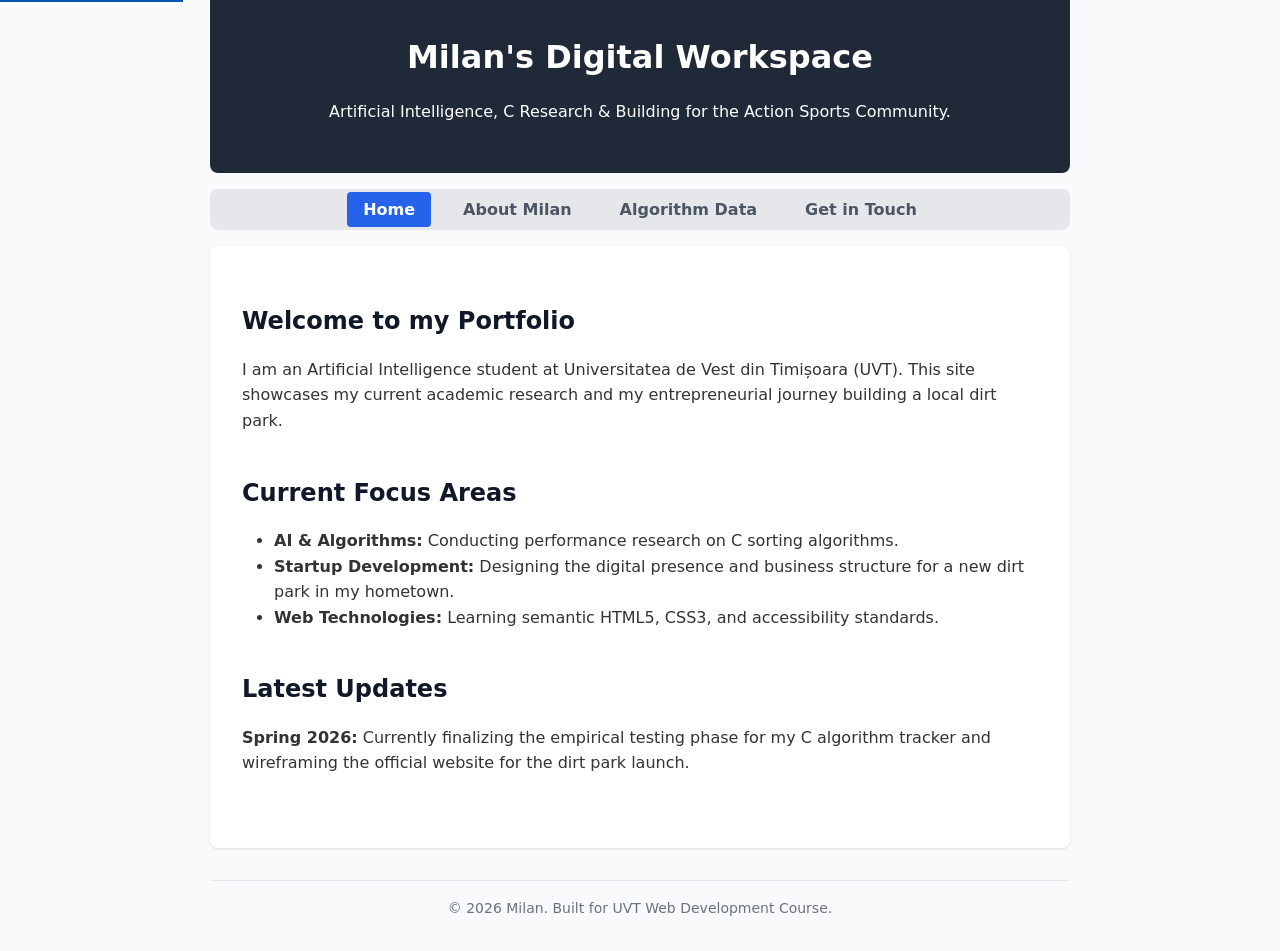
==== index.html @ 84be80d5 "Add files via upload" ====
<!DOCTYPE html>
<html lang="en">
<head>
    <meta charset="UTF-8">
    <meta name="viewport" content="width=device-width, initial-scale=1.0">
    <title>Milan | AI & Startup Portfolio</title>
    <link rel="stylesheet" href="styles.css">
</head>
<body>
    <a href="#main-content" class="skip-link">Skip to main content</a>

    <header>
        <h1>Milan's Digital Workspace</h1>
        <p>Artificial Intelligence, C Research & Building for the Action Sports Community.</p>
    </header>

    <nav>
        <ul>
            <li><a href="index.html" aria-current="page">Home</a></li>
            <li><a href="about.html">About Milan</a></li>
            <li><a href="data.html">Algorithm Data</a></li>
            <li><a href="contact.html">Get in Touch</a></li>
        </ul>
    </nav>

    <main id="main-content">
        <section>
            <h2>Welcome to my Portfolio</h2>
            <p>I am an Artificial Intelligence student at Universitatea de Vest din Timișoara (UVT). This site showcases my current academic research and my entrepreneurial journey building a local dirt park.</p>
        </section>

        <section>
            <h2>Current Focus Areas</h2>
            <ul>
                <li><strong>AI & Algorithms:</strong> Conducting performance research on C sorting algorithms.</li>
                <li><strong>Startup Development:</strong> Designing the digital presence and business structure for a new dirt park in my hometown.</li>
                <li><strong>Web Technologies:</strong> Learning semantic HTML5, CSS3, and accessibility standards.</li>
            </ul>
        </section>

        <section>
            <h2>Latest Updates</h2>
            <p><strong>Spring 2026:</strong> Currently finalizing the empirical testing phase for my C algorithm tracker and wireframing the official website for the dirt park launch.</p>
        </section>
    </main>

    <footer>
        <p>&copy; 2026 Milan. Built for UVT Web Development Course.</p>
    </footer>
</body>
</html>
---- styles.css ----
/* --- CSS Reset & Base Styles --- */
* {
    box-sizing: border-box;
    margin: 0;
    padding: 0;
}

body {
    font-family: system-ui, -apple-system, sans-serif;
    line-height: 1.6;
    color: #333;
    background-color: #f9fafb;
    max-width: 900px;
    margin: 0 auto;
    padding: 0 20px;
}

/* --- Accessibility: Skip Link --- */
.skip-link {
    position: absolute;
    top: -40px;
    left: 0;
    background: #0056b3;
    color: white;
    padding: 8px;
    z-index: 100;
    transition: top 0.2s ease;
    text-decoration: none;
}

.skip-link:focus {
    top: 0;
}

/* --- Typography & Headings --- */
h1, h2, h3 {
    color: #111827;
    margin-bottom: 1rem;
    margin-top: 1.5rem;
}

p {
    margin-bottom: 1rem;
}

/* --- Landmarks --- */
header {
    background-color: #1f2937;
    color: #ffffff;
    padding: 2rem 1rem;
    text-align: center;
    border-radius: 0 0 8px 8px;
}

header h1 {
    color: #ffffff;
    margin-top: 0;
}

/* --- Navigation --- */
nav {
    background-color: #e5e7eb;
    margin: 1rem 0;
    padding: 0.5rem;
    border-radius: 8px;
}

nav ul {
    list-style: none;
    display: flex;
    flex-wrap: wrap;
    gap: 1rem;
    justify-content: center;
}

nav a {
    text-decoration: none;
    color: #4b5563;
    font-weight: 600;
    padding: 0.5rem 1rem;
    border-radius: 4px;
    transition: background-color 0.2s;
}

nav a:hover, 
nav a[aria-current="page"] {
    background-color: #2563eb;
    color: white;
}

/* --- Main Content --- */
main {
    background: #ffffff;
    padding: 2rem;
    border-radius: 8px;
    box-shadow: 0 1px 3px rgba(0,0,0,0.1);
    margin-bottom: 2rem;
}

section {
    margin-bottom: 2.5rem;
}

section ul {
    margin-left: 2rem;
    margin-bottom: 1rem;
}

/* --- Tables --- */
table {
    width: 100%;
    border-collapse: collapse;
    margin-top: 1rem;
}

caption {
    text-align: left;
    font-style: italic;
    color: #6b7280;
    margin-bottom: 0.5rem;
}

th, td {
    border: 1px solid #d1d5db;
    padding: 0.75rem;
    text-align: left;
}

thead th {
    background-color: #f3f4f6;
    font-weight: bold;
}

tbody tr:nth-child(even) {
    background-color: #f9fafb;
}

/* --- Forms --- */
fieldset {
    border: 1px solid #d1d5db;
    padding: 1.5rem;
    border-radius: 8px;
}

legend {
    font-weight: bold;
    padding: 0 0.5rem;
    color: #1f2937;
}

.form-group {
    margin-bottom: 1.25rem;
}

label {
    display: block;
    margin-bottom: 0.5rem;
    font-weight: 500;
}

input[type="text"],
input[type="email"],
select,
textarea {
    width: 100%;
    padding: 0.75rem;
    border: 1px solid #d1d5db;
    border-radius: 4px;
    font-family: inherit;
}

input:focus, select:focus, textarea:focus {
    outline: 2px solid #2563eb;
    outline-offset: -1px;
}

button {
    background-color: #2563eb;
    color: white;
    padding: 0.75rem 1.5rem;
    border: none;
    border-radius: 4px;
    font-size: 1rem;
    cursor: pointer;
    font-weight: bold;
}

button:hover {
    background-color: #1d4ed8;
}

/* --- Footer --- */
footer {
    text-align: center;
    padding: 1rem;
    color: #6b7280;
    font-size: 0.875rem;
    border-top: 1px solid #e5e7eb;
}
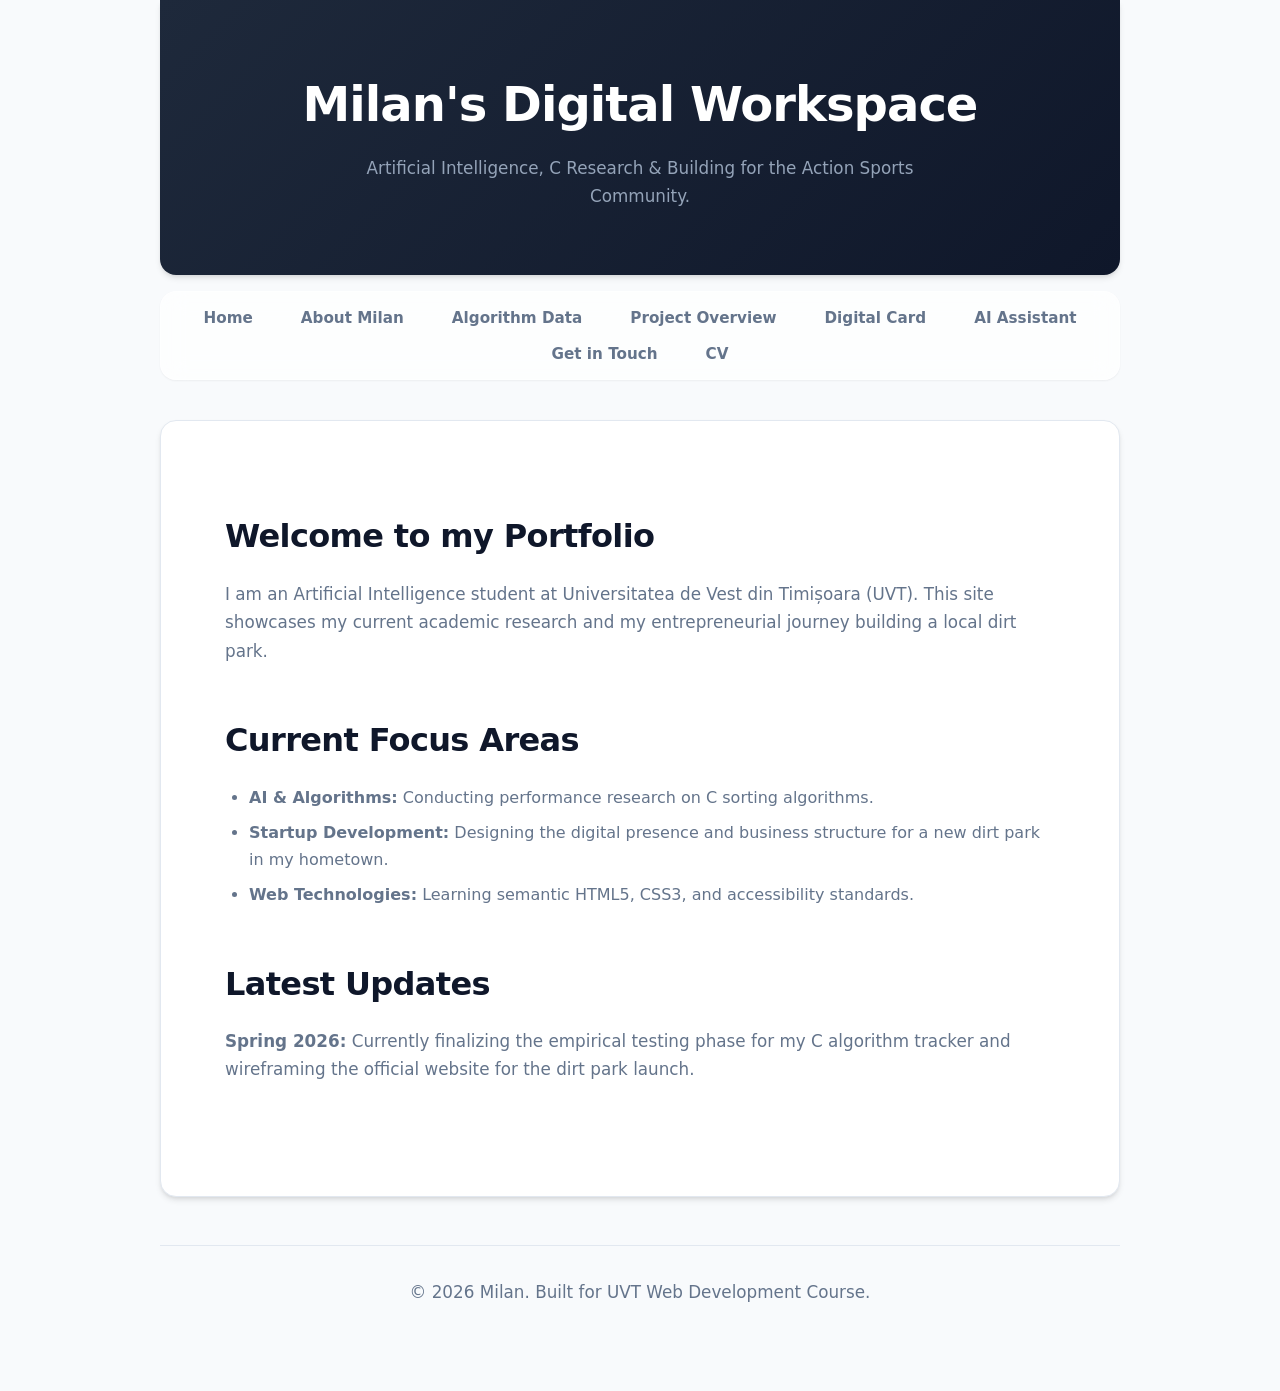
==== commit e7b04b3b: "Add files via upload" ====
--- a/index.html
+++ b/index.html
@@ -14,12 +14,17 @@
         <p>Artificial Intelligence, C Research & Building for the Action Sports Community.</p>
     </header>
 
-    <nav>
+            <nav>
         <ul>
-            <li><a href="index.html" aria-current="page">Home</a></li>
+            <li><a href="index.html">Home</a></li>
             <li><a href="about.html">About Milan</a></li>
             <li><a href="data.html">Algorithm Data</a></li>
+            <li><a href="overview.html">Project Overview</a></li>
+            <li><a href="card.html">Digital Card</a></li>
+            <li><a href="chatbot.html">AI Assistant</a></li>
             <li><a href="contact.html">Get in Touch</a></li>
+            <li><a href="cv.html">CV</a></li>
+            
         </ul>
     </nav>
 
--- a/styles.css
+++ b/styles.css
@@ -1,4 +1,27 @@
-/* --- CSS Reset & Base Styles --- */
+
+
+:root {
+   
+    --bg-color: #f8fafc;
+    --surface: #ffffff;
+    --surface-glass: rgba(255, 255, 255, 0.7);
+    --primary: #4f46e5;   
+    --primary-hover: #4338ca;
+    --primary-light: #e0e7ff;
+    --text-main: #0f172a;
+    --text-muted: #64748b;
+    --border: #e2e8f0;
+    
+    --radius-lg: 16px;
+    --radius-md: 12px;
+    --radius-sm: 8px;
+    
+    --shadow-sm: 0 1px 2px 0 rgb(0 0 0 / 0.05);
+    --shadow-md: 0 4px 6px -1px rgb(0 0 0 / 0.1), 0 2px 4px -2px rgb(0 0 0 / 0.1);
+    --shadow-hover: 0 20px 25px -5px rgb(0 0 0 / 0.1), 0 8px 10px -6px rgb(0 0 0 / 0.1);
+    --transition: all 0.3s cubic-bezier(0.4, 0, 0.2, 1);
+}
+
 * {
     box-sizing: border-box;
     margin: 0;
@@ -6,156 +29,198 @@
 }
 
 body {
-    font-family: system-ui, -apple-system, sans-serif;
-    line-height: 1.6;
-    color: #333;
-    background-color: #f9fafb;
-    max-width: 900px;
+    font-family: 'Inter', system-ui, -apple-system, sans-serif;
+    line-height: 1.7;
+    color: var(--text-main);
+    background-color: var(--bg-color);
+    max-width: 1000px;
     margin: 0 auto;
     padding: 0 20px;
-}
-
-/* --- Accessibility: Skip Link --- */
+    -webkit-font-smoothing: antialiased;
+}
+
 .skip-link {
     position: absolute;
-    top: -40px;
-    left: 0;
-    background: #0056b3;
+    top: -100px;
+    left: 20px;
+    background: var(--primary);
     color: white;
-    padding: 8px;
-    z-index: 100;
-    transition: top 0.2s ease;
+    padding: 12px 24px;
+    z-index: 1000;
+    border-radius: var(--radius-sm);
+    transition: var(--transition);
     text-decoration: none;
+    font-weight: 600;
 }
 
 .skip-link:focus {
-    top: 0;
-}
-
-/* --- Typography & Headings --- */
+    top: 20px;
+    box-shadow: var(--shadow-md);
+}
+
 h1, h2, h3 {
-    color: #111827;
+    color: var(--text-main);
+    font-weight: 700;
+    letter-spacing: -0.02em;
     margin-bottom: 1rem;
     margin-top: 1.5rem;
 }
 
+h1 { font-size: clamp(2rem, 5vw, 3rem); }
+h2 { font-size: clamp(1.5rem, 3vw, 2rem); }
+h3 { font-size: clamp(1.25rem, 2vw, 1.5rem); }
+
 p {
-    margin-bottom: 1rem;
-}
-
-/* --- Landmarks --- */
+    color: var(--text-muted);
+    margin-bottom: 1.25rem;
+    font-size: 1.05rem;
+}
+
 header {
-    background-color: #1f2937;
+    background: linear-gradient(135deg, #1e293b 0%, #0f172a 100%);
     color: #ffffff;
-    padding: 2rem 1rem;
+    padding: 4rem 2rem;
     text-align: center;
-    border-radius: 0 0 8px 8px;
+    border-radius: 0 0 var(--radius-lg) var(--radius-lg);
+    box-shadow: var(--shadow-md);
+    margin-bottom: 2rem;
 }
 
 header h1 {
     color: #ffffff;
     margin-top: 0;
-}
-
-/* --- Navigation --- */
+    margin-bottom: 0.5rem;
+}
+
+header p {
+    color: #94a3b8;
+    max-width: 600px;
+    margin: 0 auto;
+}
+
 nav {
-    background-color: #e5e7eb;
-    margin: 1rem 0;
-    padding: 0.5rem;
-    border-radius: 8px;
+    background: var(--surface-glass);
+    backdrop-filter: blur(12px);
+    -webkit-backdrop-filter: blur(12px);
+    margin: -1rem auto 2.5rem auto; 
+    padding: 0.75rem;
+    border-radius: var(--radius-lg);
+    border: 1px solid rgba(255, 255, 255, 0.5);
+    box-shadow: var(--shadow-sm);
+    width: fit-content;
+    position: relative;
+    z-index: 10;
 }
 
 nav ul {
     list-style: none;
     display: flex;
     flex-wrap: wrap;
-    gap: 1rem;
+    gap: 0.5rem;
     justify-content: center;
 }
 
 nav a {
     text-decoration: none;
-    color: #4b5563;
-    font-weight: 600;
-    padding: 0.5rem 1rem;
-    border-radius: 4px;
-    transition: background-color 0.2s;
-}
-
-nav a:hover, 
+    color: var(--text-muted);
+    font-weight: 600;
+    font-size: 0.95rem;
+    padding: 0.5rem 1.25rem;
+    border-radius: var(--radius-sm);
+    transition: var(--transition);
+}
+
+nav a:hover {
+    color: var(--text-main);
+    background-color: var(--bg-color);
+}
+
 nav a[aria-current="page"] {
-    background-color: #2563eb;
+    background-color: var(--primary);
     color: white;
-}
-
-/* --- Main Content --- */
+    box-shadow: 0 4px 14px 0 rgba(79, 70, 229, 0.39);
+}
+
 main {
-    background: #ffffff;
-    padding: 2rem;
-    border-radius: 8px;
-    box-shadow: 0 1px 3px rgba(0,0,0,0.1);
-    margin-bottom: 2rem;
-}
-
-section {
-    margin-bottom: 2.5rem;
-}
+    background: var(--surface);
+    padding: 3rem;
+    border-radius: var(--radius-lg);
+    box-shadow: var(--shadow-md);
+    margin-bottom: 3rem;
+    border: 1px solid var(--border);
+}
+
+section { margin-bottom: 3rem; }
 
 section ul {
-    margin-left: 2rem;
-    margin-bottom: 1rem;
-}
-
-/* --- Tables --- */
+    margin-left: 1.5rem;
+    margin-bottom: 1.5rem;
+    color: var(--text-muted);
+}
+
+section ul li {
+    margin-bottom: 0.5rem;
+}
+
 table {
     width: 100%;
-    border-collapse: collapse;
-    margin-top: 1rem;
+    border-collapse: separate;
+    border-spacing: 0;
+    margin-top: 1.5rem;
+    border: 1px solid var(--border);
+    border-radius: var(--radius-md);
+    overflow: hidden;
 }
 
 caption {
     text-align: left;
-    font-style: italic;
-    color: #6b7280;
-    margin-bottom: 0.5rem;
+    font-size: 0.9rem;
+    color: var(--text-muted);
+    margin-bottom: 0.75rem;
 }
 
 th, td {
-    border: 1px solid #d1d5db;
-    padding: 0.75rem;
+    padding: 1rem 1.25rem;
     text-align: left;
+    border-bottom: 1px solid var(--border);
 }
 
 thead th {
-    background-color: #f3f4f6;
-    font-weight: bold;
-}
-
-tbody tr:nth-child(even) {
-    background-color: #f9fafb;
-}
-
-/* --- Forms --- */
+    background-color: #f8fafc;
+    font-weight: 600;
+    color: var(--text-main);
+    text-transform: uppercase;
+    font-size: 0.85rem;
+    letter-spacing: 0.05em;
+}
+
+tbody tr { transition: var(--transition); }
+tbody tr:hover { background-color: var(--primary-light); }
+tbody tr:last-child td, tbody tr:last-child th { border-bottom: none; }
+
 fieldset {
-    border: 1px solid #d1d5db;
-    padding: 1.5rem;
-    border-radius: 8px;
+    border: 1px solid var(--border);
+    padding: 2rem;
+    border-radius: var(--radius-md);
+    background: #f8fafc;
 }
 
 legend {
-    font-weight: bold;
-    padding: 0 0.5rem;
-    color: #1f2937;
-}
-
-.form-group {
-    margin-bottom: 1.25rem;
-}
+    font-weight: 600;
+    padding: 0 1rem;
+    color: var(--text-main);
+    background: var(--surface);
+    border-radius: var(--radius-sm);
+    border: 1px solid var(--border);
+}
+
+.form-group { margin-bottom: 1.5rem; }
 
 label {
     display: block;
     margin-bottom: 0.5rem;
-    font-weight: 500;
+    font-weight: 600;
+    font-size: 0.95rem;
 }
 
 input[type="text"],
@@ -163,37 +228,205 @@
 select,
 textarea {
     width: 100%;
-    padding: 0.75rem;
-    border: 1px solid #d1d5db;
-    border-radius: 4px;
+    padding: 0.875rem 1rem;
+    border: 1px solid var(--border);
+    border-radius: var(--radius-sm);
     font-family: inherit;
+    font-size: 1rem;
+    background: var(--surface);
+    transition: var(--transition);
 }
 
 input:focus, select:focus, textarea:focus {
-    outline: 2px solid #2563eb;
-    outline-offset: -1px;
+    outline: none;
+    border-color: var(--primary);
+    box-shadow: 0 0 0 4px rgba(79, 70, 229, 0.1);
 }
 
 button {
-    background-color: #2563eb;
+    background-color: var(--primary);
     color: white;
-    padding: 0.75rem 1.5rem;
+    padding: 1rem 2rem;
     border: none;
-    border-radius: 4px;
+    border-radius: var(--radius-sm);
     font-size: 1rem;
     cursor: pointer;
-    font-weight: bold;
+    font-weight: 600;
+    transition: var(--transition);
+    box-shadow: 0 4px 14px 0 rgba(79, 70, 229, 0.39);
 }
 
 button:hover {
-    background-color: #1d4ed8;
-}
-
-/* --- Footer --- */
+    background-color: var(--primary-hover);
+    transform: translateY(-2px);
+    box-shadow: 0 6px 20px rgba(79, 70, 229, 0.4);
+}
+
+.overview-grid {
+    display: grid;
+    grid-template-columns: 1fr;
+    gap: 2.5rem;
+}
+
+.profile-sidebar {
+    background: #f8fafc;
+    padding: 2rem;
+    border-radius: var(--radius-md);
+    border: 1px solid var(--border);
+    height: fit-content;
+}
+
+.card-container {
+    display: flex;
+    flex-wrap: wrap;
+    gap: 1.5rem;
+}
+
+.project-card {
+    background: var(--surface);
+    border: 1px solid var(--border);
+    padding: 1.75rem;
+    border-radius: var(--radius-md);
+    flex: 1 1 calc(50% - 1.5rem);
+    min-width: 240px;
+    transition: var(--transition);
+    box-shadow: var(--shadow-sm);
+}
+
+.project-card:hover {
+    transform: translateY(-5px);
+    box-shadow: var(--shadow-hover);
+    border-color: var(--primary-light);
+}
+
+.featured-card {
+    background: linear-gradient(145deg, #ffffff 0%, var(--primary-light) 100%);
+    border-color: var(--primary);
+    position: relative;
+    overflow: hidden;
+}
+
+.featured-card::before {
+    content: '';
+    position: absolute;
+    top: 0; left: 0; width: 4px; height: 100%;
+    background: var(--primary);
+}
+
+.featured-card h3 { color: var(--primary); }
+
 footer {
     text-align: center;
-    padding: 1rem;
-    color: #6b7280;
-    font-size: 0.875rem;
-    border-top: 1px solid #e5e7eb;
+    padding: 2rem;
+    color: var(--text-muted);
+    font-size: 0.9rem;
+    border-top: 1px solid var(--border);
+    margin-bottom: 2rem;
+}
+
+@media (min-width: 768px) {
+    .overview-grid {
+        grid-template-columns: 280px 1fr;
+    }
+    
+    main { padding: 4rem; }
+}
+/* --- HW3: CV Form & Validation Styles --- */
+
+.form-group-row {
+    display: flex;
+    flex-wrap: wrap;
+    gap: 1.5rem;
+    margin-bottom: 1.5rem;
+}
+
+.form-group-row .form-group {
+    flex: 1;
+    min-width: 250px;
+    margin-bottom: 0;
+}
+
+/* Accessibility Error States */
+.error-message {
+    display: none;
+    color: #dc2626; /* WCAG Accessible Red */
+    font-size: 0.85rem;
+    margin-top: 0.4rem;
+    font-weight: 600;
+}
+
+.input-error {
+    border-color: #dc2626 !important;
+    background-color: #fef2f2 !important;
+}
+
+/* Buttons */
+.form-actions {
+    display: flex;
+    gap: 1rem;
+    margin-top: 2rem;
+}
+
+.btn-secondary {
+    background-color: #f1f5f9;
+    color: var(--text-main);
+    box-shadow: none;
+}
+
+.btn-secondary:hover {
+    background-color: #e2e8f0;
+}
+
+/* --- HW3: Responsive Table & Dynamic Content --- */
+.table-responsive {
+    overflow-x: auto;
+    width: 100%;
+    border-radius: var(--radius-md);
+}
+
+.table-thumb {
+    width: 60px;
+    height: 60px;
+    object-fit: cover;
+    border-radius: var(--radius-sm);
+    border: 1px solid var(--border);
+}
+
+.no-img {
+    width: 60px;
+    height: 60px;
+    background: #e2e8f0;
+    display: flex;
+    align-items: center;
+    justify-content: center;
+    font-size: 0.7rem;
+    border-radius: var(--radius-sm);
+    color: var(--text-muted);
+}
+
+.tech-badge {
+    background: var(--primary-light);
+    color: var(--primary-hover);
+    padding: 4px 8px;
+    border-radius: 20px;
+    font-size: 0.8rem;
+    font-weight: 600;
+}
+
+/* Bonus: Originality Animation for new rows */
+@keyframes slideFadeIn {
+    from {
+        opacity: 0;
+        transform: translateX(-20px);
+        background-color: var(--primary-light);
+    }
+    to {
+        opacity: 1;
+        transform: translateX(0);
+        background-color: transparent;
+    }
+}
+
+.new-row-animation {
+    animation: slideFadeIn 0.6s ease-out forwards;
 }
